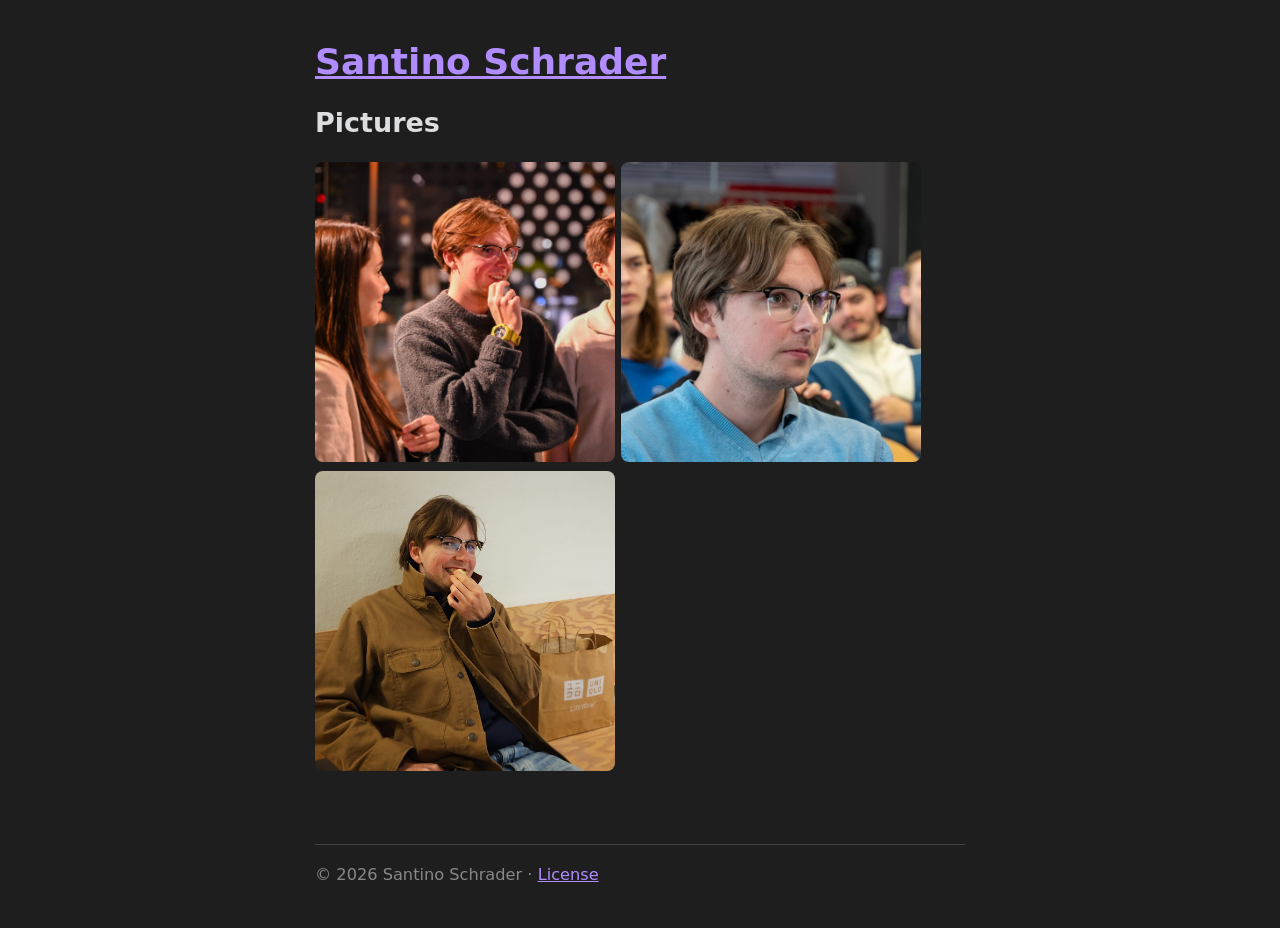
==== about.html @ 56ce5398 "pictures" ====
<!DOCTYPE html>
<html lang="en">

<head>
    <meta charset="UTF-8">
    <meta name="description"
        content="About Santino Schrader. Computer science student, creative technologist, startup enthusiast and music producer.">
    <meta name="viewport" content="width=device-width, initial-scale=1" />
    <link rel="stylesheet" href="style.css">

    <link rel="icon" href="Media/favicon.png">

    <title>About Santino Schrader</title>
</head>


<body>
    <header>
        <h1><a href="/">Santino Schrader</a></h1>
    </header>
    <main>

<h2>Pictures</h2>

<img src="Media/me1.jpg" alt="Santino Schrader smiling in a group of people" class="profile-pic">
<img src="Media/me2.jpg" alt="Santino Schrader smiling sitting with a group of people" class="profile-pic">
<img src="Media/me3.jpeg" alt="Santino Schrader looking funny at the camera while eating an apple" class="profile-pic">    

</main>


    <footer>
        <p>© 2026 Santino Schrader · <a href="Media/LICENSE.txt">License</a></p>
    </footer>
</body>

</html>
---- style.css ----
body {
  margin: 40px auto;
  max-width: 650px;
  line-height: 1.6;
  font-size: 18px;
  color: #dcddde;
  padding: 0 10px;
  font-family: system-ui, sans-serif;
  background-color: #1e1e1e;
}

h1, h2, h3 {
  line-height: 1.2;
}

a {
  color: #b18cff; /* #b18cff #8b6cef */
}



a:hover {
  color: #c9b8ff;
}

a:focus-visible,
button:focus-visible {
  outline: 2px solid #ffcc66;
  outline-offset: 4px;
}

footer {
    border-top: 1px solid #444;
     font-size: 0.9em;
     color: #888;
     margin-top: 4em;
}

.profile-pic {
    width: 300px;
    height: 300px;
    object-fit: cover;
    border-radius: 8px;
    max-width: 100%;
}
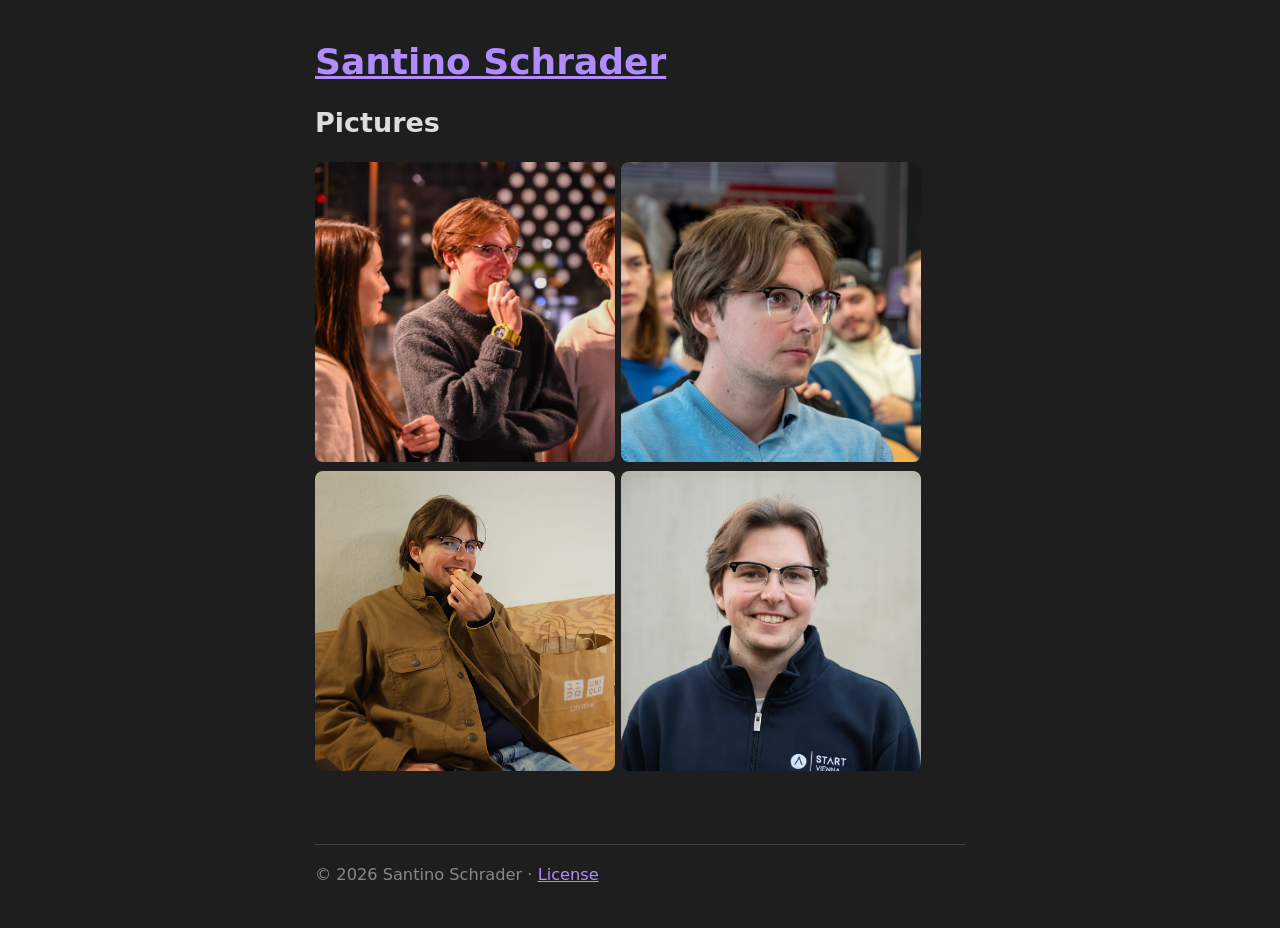
==== commit 828dcb72: "new pic" ====
--- a/about.html
+++ b/about.html
@@ -10,7 +10,7 @@
 
     <link rel="icon" href="Media/favicon.png">
 
-    <title>About Santino Schrader</title>
+    <title>About | Santino Schrader</title>
 </head>
 
 
@@ -20,13 +20,16 @@
     </header>
     <main>
 
-<h2>Pictures</h2>
+        <h2>Pictures</h2>
 
-<img src="Media/me1.jpg" alt="Santino Schrader smiling in a group of people" class="profile-pic">
-<img src="Media/me2.jpg" alt="Santino Schrader smiling sitting with a group of people" class="profile-pic">
-<img src="Media/me3.jpeg" alt="Santino Schrader looking funny at the camera while eating an apple" class="profile-pic">    
+        <img src="Media/me1.jpg" alt="Santino Schrader smiling in a group of people" class="profile-pic">
+        <img src="Media/me2.jpg" alt="Santino Schrader smiling sitting with a group of people" class="profile-pic">
+        <img src="Media/me3.jpeg" alt="Santino Schrader looking funny at the camera while eating an apple"
+            class="profile-pic">
+            <img src="Media/me4.avif" alt="Santino Schrader at camera with START Vienna Outfit"
+            class="profile-pic">
 
-</main>
+    </main>
 
 
     <footer>
--- a/style.css
+++ b/style.css
@@ -42,4 +42,15 @@
     object-fit: cover;
     border-radius: 8px;
     max-width: 100%;
-}+}
+
+
+.music-player {
+  margin: 2rem 0;
+}
+
+.music-player audio {
+  width: 100%;
+  max-width: 500px;
+}
+
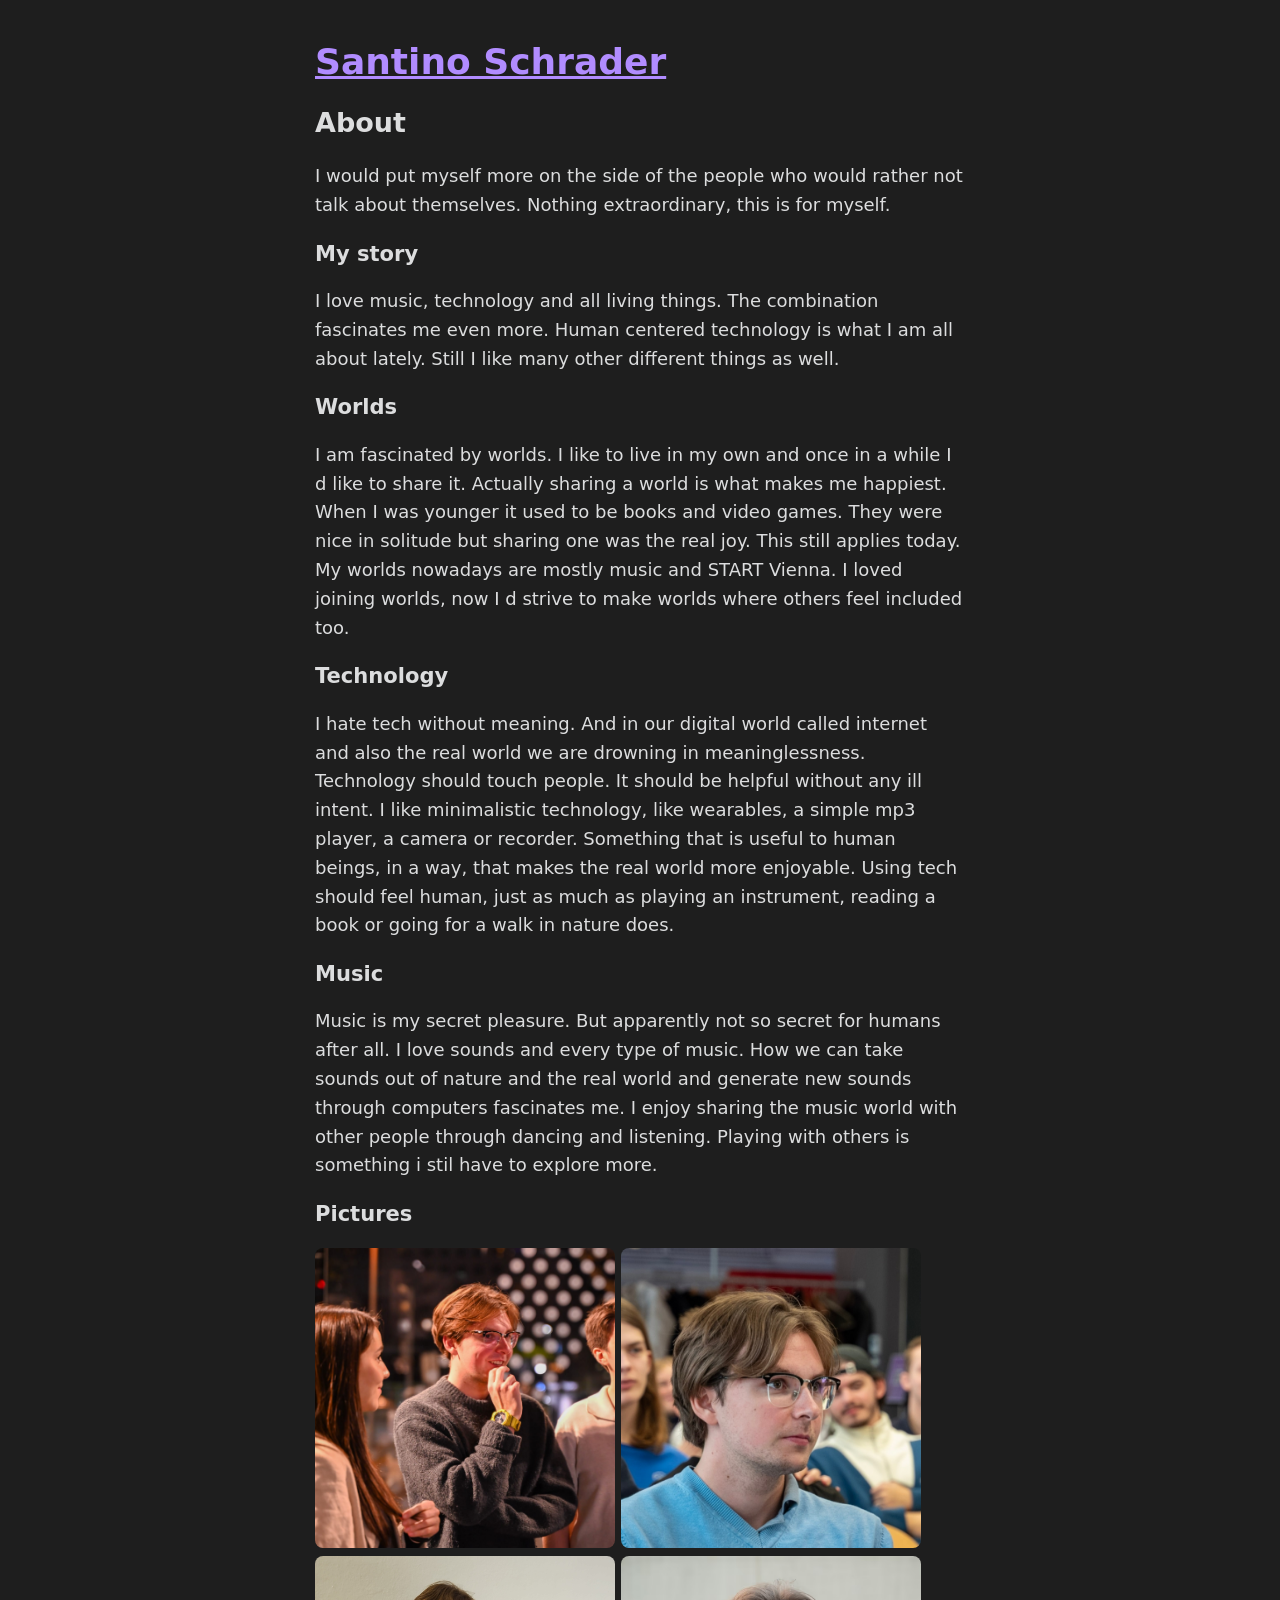
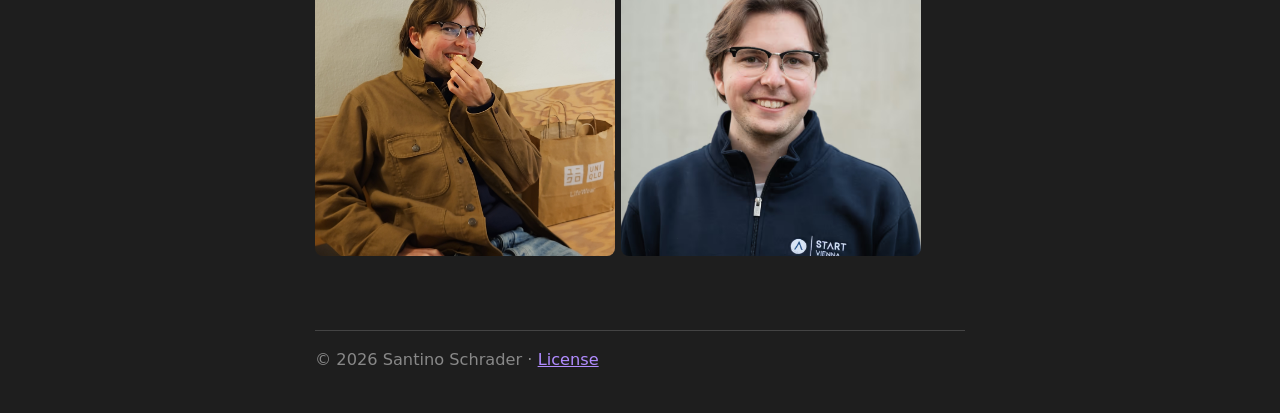
==== commit 5b76d37b: "about me" ====
--- a/about.html
+++ b/about.html
@@ -19,15 +19,39 @@
         <h1><a href="/">Santino Schrader</a></h1>
     </header>
     <main>
+        <h2>About</h2>
+        <p>I would put myself more on the side of the people who would rather not talk about themselves.
+            Nothing extraordinary, this is for myself. </p>
+ <h3>My story</h3>
+        <p>
+            I love music, technology and all living things. The combination fascinates me even more. Human centered
+            technology is what I am all about lately. Still I like many other different things as well.
+        </p>
+<h3>Worlds</h3>
+        <p>I am fascinated by worlds. I like to live in my own and once in a while I d like to share it. Actually
+            sharing a world is what makes me happiest. When I was younger it used to be books and video games. They were
+            nice in solitude but sharing one was the real joy.
 
-        <h2>Pictures</h2>
+            This still applies today. My worlds nowadays are mostly music and START Vienna. I loved joining worlds, now
+            I d strive to make worlds where others feel included too. </p>
+ <h3>Technology</h3>
+        <p>I hate tech without meaning. And in our digital world called internet and also the real world we are drowning
+            in meaninglessness. Technology should touch people. It should be helpful without any ill intent. I like
+            minimalistic technology, like wearables, a simple mp3 player, a camera or recorder. Something that is useful
+            to human beings, in a way, that makes the real world more enjoyable. Using tech should feel human, just as
+            much as playing an instrument, reading a book or going for a walk in nature does. </p>
+<h3>Music</h3>
+        <p>Music is my secret pleasure. But apparently not so secret for humans after all. I love sounds and every type
+            of music. How we can take sounds out of nature and the real world and generate new sounds through computers
+            fascinates me. I enjoy sharing the music world with other people through dancing and listening. Playing with
+            others is something i stil have to explore more. </p>
+        <h3>Pictures</h3>
 
         <img src="Media/me1.jpg" alt="Santino Schrader smiling in a group of people" class="profile-pic">
         <img src="Media/me2.jpg" alt="Santino Schrader smiling sitting with a group of people" class="profile-pic">
         <img src="Media/me3.jpeg" alt="Santino Schrader looking funny at the camera while eating an apple"
             class="profile-pic">
-            <img src="Media/me4.avif" alt="Santino Schrader at camera with START Vienna Outfit"
-            class="profile-pic">
+        <img src="Media/me4.avif" alt="Santino Schrader at camera with START Vienna Outfit" class="profile-pic">
 
     </main>
 
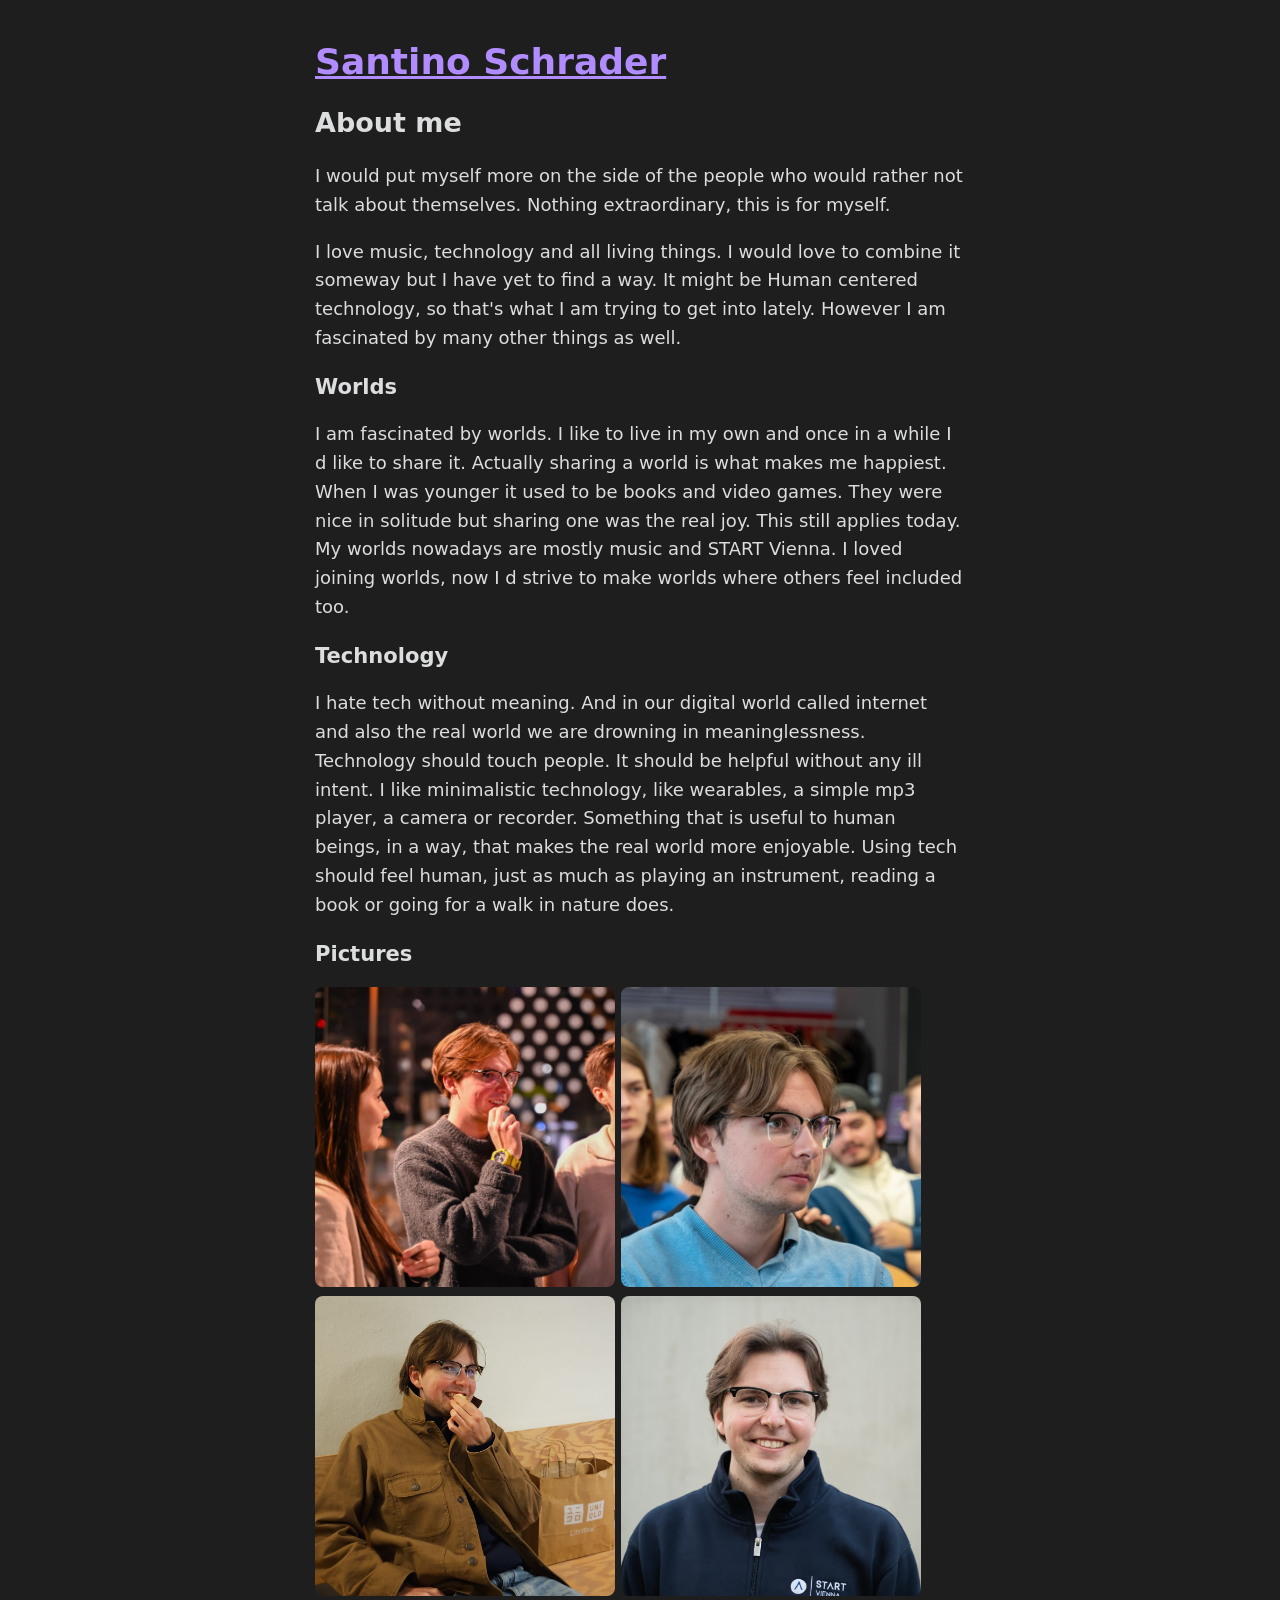
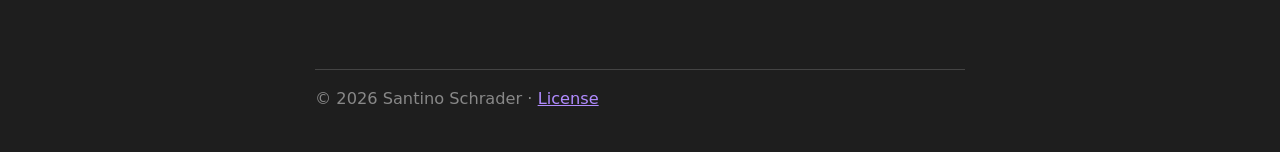
==== commit 7e3d1574: "music" ====
--- a/about.html
+++ b/about.html
@@ -19,13 +19,12 @@
         <h1><a href="/">Santino Schrader</a></h1>
     </header>
     <main>
-        <h2>About</h2>
+        <h2>About me</h2>
         <p>I would put myself more on the side of the people who would rather not talk about themselves.
             Nothing extraordinary, this is for myself. </p>
- <h3>My story</h3>
         <p>
-            I love music, technology and all living things. The combination fascinates me even more. Human centered
-            technology is what I am all about lately. Still I like many other different things as well.
+            I love music, technology and all living things. I would love to combine it someway but I have yet to find a way. It might be Human centered
+            technology, so that's what I am trying to get into lately. However I am fascinated by many other things as well.
         </p>
 <h3>Worlds</h3>
         <p>I am fascinated by worlds. I like to live in my own and once in a while I d like to share it. Actually
@@ -40,11 +39,8 @@
             minimalistic technology, like wearables, a simple mp3 player, a camera or recorder. Something that is useful
             to human beings, in a way, that makes the real world more enjoyable. Using tech should feel human, just as
             much as playing an instrument, reading a book or going for a walk in nature does. </p>
-<h3>Music</h3>
-        <p>Music is my secret pleasure. But apparently not so secret for humans after all. I love sounds and every type
-            of music. How we can take sounds out of nature and the real world and generate new sounds through computers
-            fascinates me. I enjoy sharing the music world with other people through dancing and listening. Playing with
-            others is something i stil have to explore more. </p>
+
+        
         <h3>Pictures</h3>
 
         <img src="Media/me1.jpg" alt="Santino Schrader smiling in a group of people" class="profile-pic">
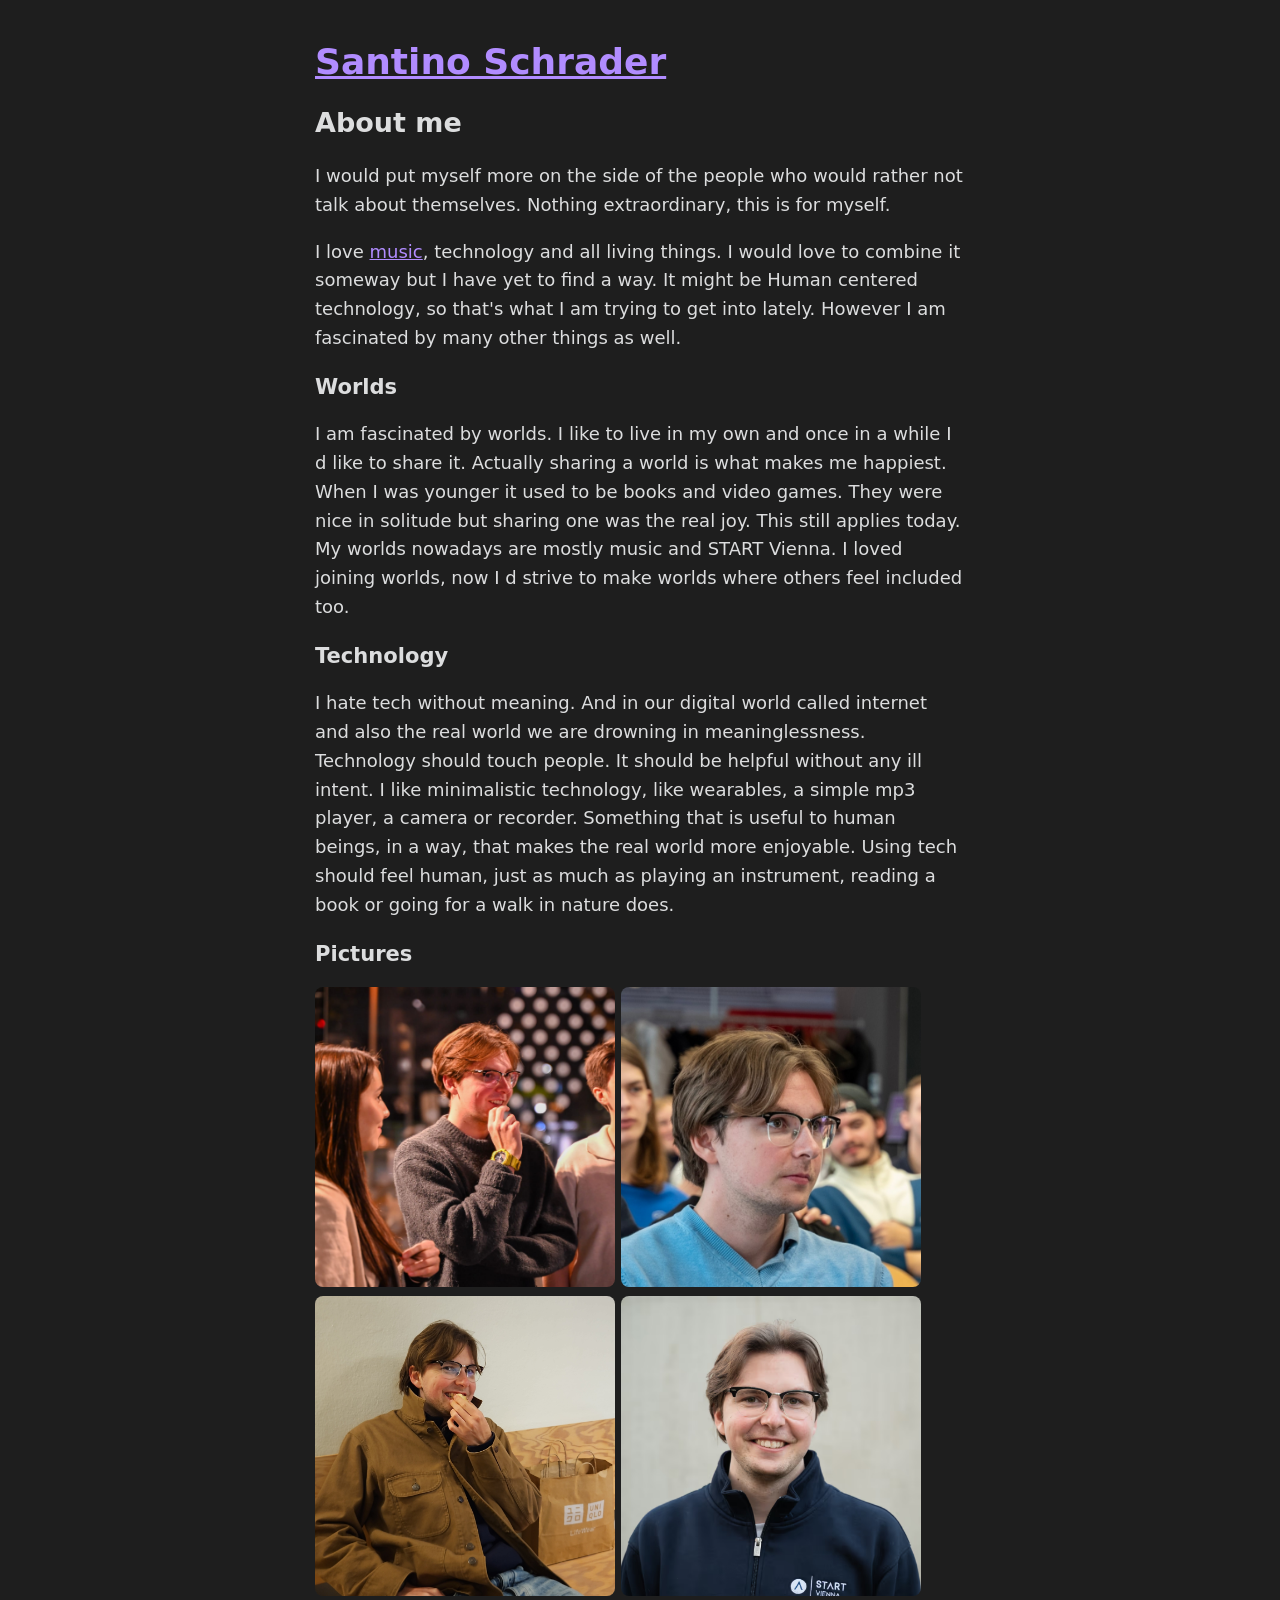
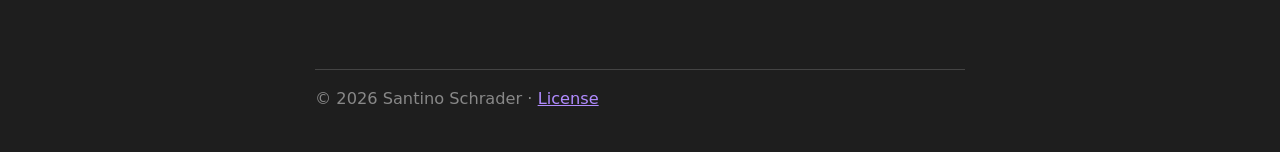
==== commit 24bc5aab: "Update about.html" ====
--- a/about.html
+++ b/about.html
@@ -23,7 +23,7 @@
         <p>I would put myself more on the side of the people who would rather not talk about themselves.
             Nothing extraordinary, this is for myself. </p>
         <p>
-            I love music, technology and all living things. I would love to combine it someway but I have yet to find a way. It might be Human centered
+            I love <a href="music">music</a>, technology and all living things. I would love to combine it someway but I have yet to find a way. It might be Human centered
             technology, so that's what I am trying to get into lately. However I am fascinated by many other things as well.
         </p>
 <h3>Worlds</h3>
